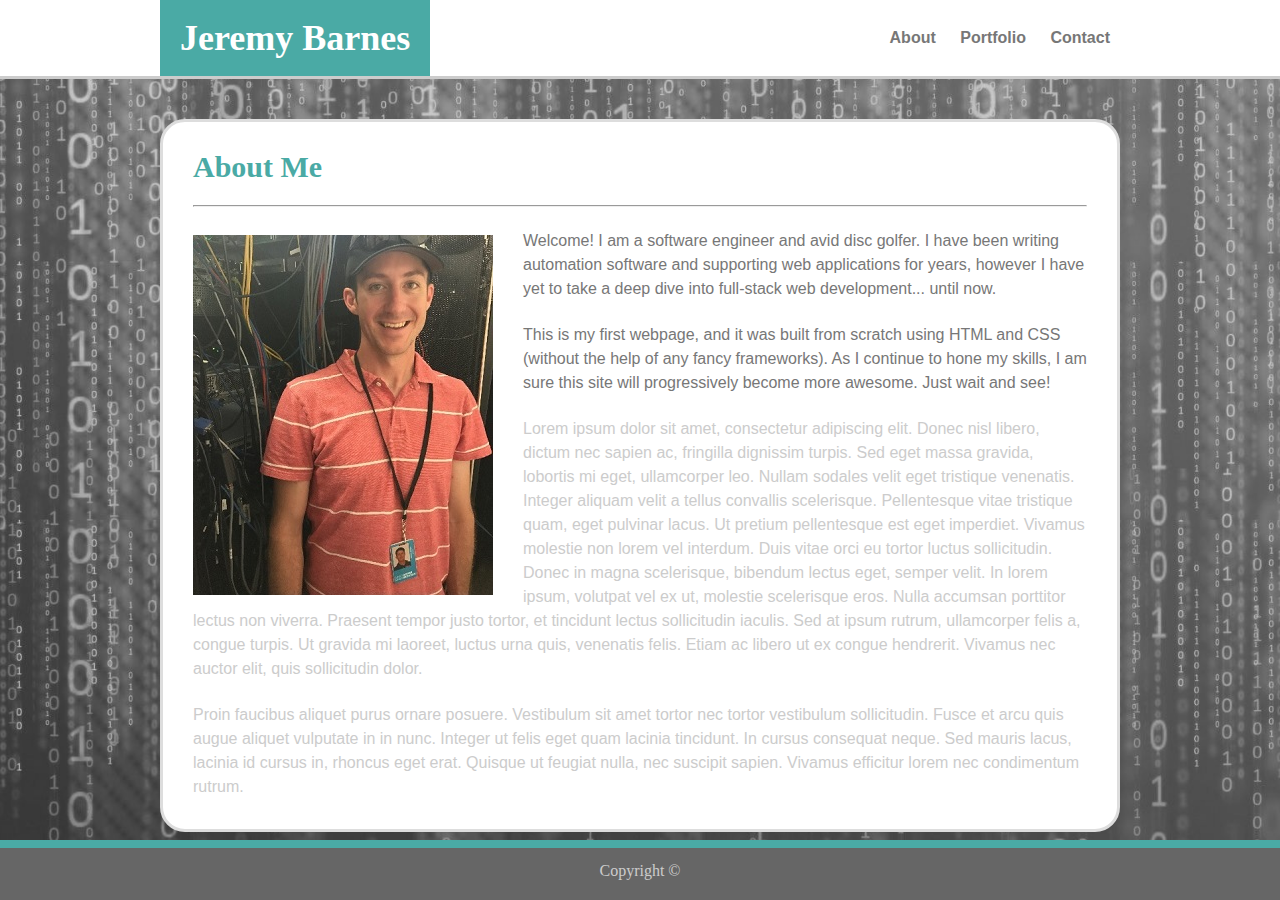
==== index.html @ 639a113d "Initial Commit" ====
<!DOCTYPE html>
<html lang="en-us">

<head>
    <meta charset="UTF-8">
    <meta name="viewport" content="width=device-width, initial-scale=1.0">
    <title>About: Jeremy Barnes</title>
    <link rel="stylesheet" type="text/css" href="./assets/css/reset.css">
    <link rel="stylesheet" type="text/css" href="./assets/css/style.css">
</head>

<body>
    <div class="backgroundImage">
        <header>
            <div id="headerBox">
                <div class="clearFixAfter">

                    <h1>Jeremy Barnes</h1>

                    <nav>
                        <ul>
                            <li> <a class="link about" href="#"> About </a> </li>
                            <li> <a class="link portfolio" href="./portfolio.html"> Portfolio </a> </li>
                            <li> <a class="link contact" href="./contact.html"> Contact </a> </li>
                        </ul>
                    </nav>
                </div>
            </div>
        </header>

        <main>
            <h2>About Me</h2>

            <hr>

            <img id="aboutMeIMG" src="./assets/images/me.jpg" alt="Jeremy Barnes">

            <p>
                Welcome! I am a software engineer and avid disc golfer. I have been writing automation software and
                supporting web applications for years, however I have yet to take a deep dive into full-stack web
                development... until now.
            </p>

            <p>
                This is my first webpage, and it was built from scratch using HTML and CSS (without the help of any
                fancy frameworks). As I continue to hone my skills, I am sure this site will progressively become more
                awesome. Just wait and see!
            </p>

            <p class="placeholderBio">
                Lorem ipsum dolor sit amet, consectetur adipiscing elit. Donec nisl libero, dictum nec sapien ac,
                fringilla
                dignissim turpis. Sed eget massa gravida, lobortis mi eget, ullamcorper leo. Nullam sodales velit eget
                tristique venenatis. Integer aliquam velit a tellus convallis scelerisque. Pellentesque vitae tristique
                quam, eget pulvinar lacus. Ut pretium pellentesque est eget imperdiet. Vivamus molestie non lorem vel
                interdum. Duis vitae orci eu tortor luctus sollicitudin. Donec in magna scelerisque, bibendum lectus
                eget,
                semper velit. In lorem ipsum, volutpat vel ex ut, molestie scelerisque eros. Nulla accumsan porttitor
                lectus
                non viverra. Praesent tempor justo tortor, et tincidunt lectus sollicitudin iaculis. Sed at ipsum
                rutrum,
                ullamcorper felis a, congue turpis. Ut gravida mi laoreet, luctus urna quis, venenatis felis. Etiam ac
                libero ut ex congue hendrerit. Vivamus nec auctor elit, quis sollicitudin dolor.
            </p>

            <p class="placeholderBio">
                Proin faucibus aliquet purus ornare posuere. Vestibulum sit amet tortor nec tortor vestibulum
                sollicitudin.
                Fusce et arcu quis augue aliquet vulputate in in nunc. Integer ut felis eget quam lacinia tincidunt. In
                cursus consequat neque. Sed mauris lacus, lacinia id cursus in, rhoncus eget erat. Quisque ut feugiat
                nulla,
                nec suscipit sapien. Vivamus efficitur lorem nec condimentum rutrum.
            </p>
        </main>

        <footer>
            <h3 id="copyRight">Copyright ©</h3>
        </footer>
    </div>
</body>

</html>
---- assets/css/style.css ----
* {
  box-sizing: border-box;
}

.clearFixAfter::after {
  clear: both;
  content: "";
  display: block;
}

body, html {
  color: #777777;
  font-family: Arial, 'Helvetica Neue', Helvetica, sans-serif;
  font-size: 12pt;
  height: 100%;
  margin: 0;
}

.backgroundImage {
  background-attachment: fixed;
  background-image: url(../images/bgGrayscale.jpg);
  background-position: center;
  background-repeat: no-repeat;
  background-size: cover;
  height: 100%;
  overflow: auto;
}

header {
  background: #ffffff;
  border-bottom: 3px solid #cccccc;
  overflow: auto;
}

#headerBox {
  margin: 0 auto;
  width: 960px;
}

h1, h2, h3 {
  font-family: Georgia, Times, 'Times New Roman', serif;
}

h1 {
  background: #4aaaa5;
  color: #ffffff;
  float: left;
  font-size: 36px;
  font-weight: bold;
  margin: 0;
  padding: 20px;
}

h2 {
  background: #ffffff;
  color: #4aaaa5;
  font-size: 30px;
  font-weight: bold;
  margin: 0;
  padding: 0px 15px 15px 0px;
}

nav {
  float: right;
  position: relative;
  top: 30px;
}

li {
  display: inline-block;
  list-style-type: none;
}

.link {
  font-weight: 700;
  padding: 10px;
}

.link:hover {
  background: #DDDDDD;
  border-radius: 25px;
  color: #4aaaa5;
}

ul:hover > li {
  color: #DDDDDD;
}

a {
  color: inherit;
  text-decoration: none;
}

main {
  background: #ffffff;
  border: 3px solid #DDDDDD;
  border-radius: 25px;
  margin: 0 auto;
  margin-bottom: 100px;
  overflow: auto;
  padding: 30px;
  position: relative;
  top: 40px;
  width: 960px;
}

img {
  height: 200px;
  width: 300px;
}

#aboutMeIMG {
  float: left;
  height: 360px;
  margin: 20px 30px 10px 0px;
  width: 300px;
}

.portfolioIMG {
  float: left;
  margin: 20px 40px 20px 0px;
  position: relative;
}

.imgOverlay {
  background: #4aaaa5;
  bottom: 15px;
  color: #ffffff;
  padding: 15px;
  position: absolute;
  text-align: center;
  width: 100%;
}

p {
  line-height: 150%;
  margin-top: 22px;
}

label {
  line-height: 2.0;
}

input {
  height: 30px;
  padding-left: 10px;
  width: 100%;
}

textarea {
  height: 200px;
  padding-left: 10px;
  padding-right: 10px;
  width: 100%;
}

::placeholder, .placeholderBio {
  color: #CCCCCC;
}

#submitBTN {
  background: #4aaaa5;
  border: none;
  color: #ffffff;
  font-family: Arial, 'Helvetica Neue', Helvetica, sans-serif;
  font-size: 12pt;
  height: 40px;
  width: 120px;
}

footer {
  background: #666666;
  border-top: 8px solid #4aaaa5;
  bottom: 0;
  height: 60px;
  position: fixed;
  text-align: center;
  width: 100%;
}

#copyRight {
  color: #cccccc;
  position: relative;
  top: 15px;
}
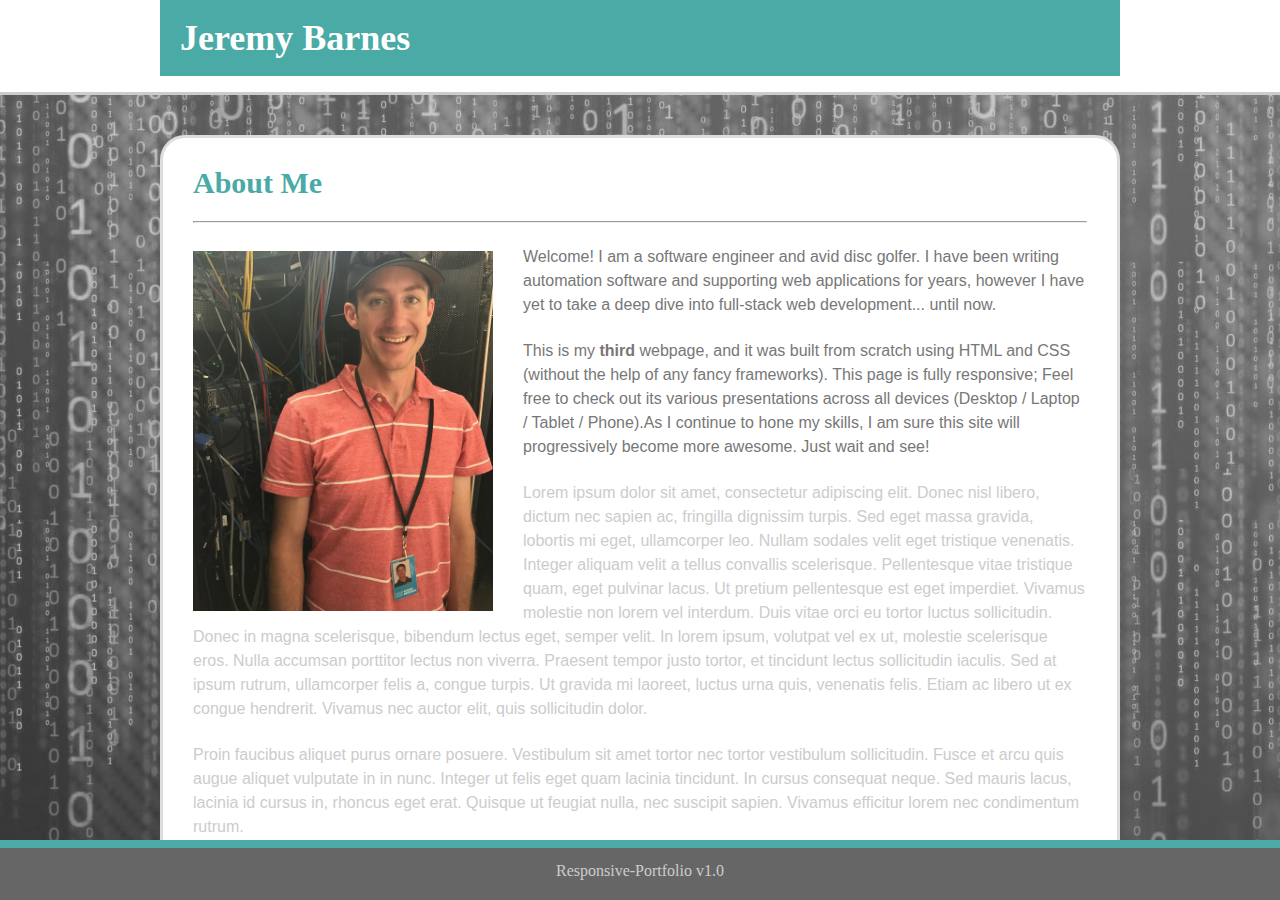
==== commit 489e1f7f: "Worked on 640px mobile view" ====
--- a/index.html
+++ b/index.html
@@ -42,9 +42,10 @@
             </p>
 
             <p>
-                This is my first webpage, and it was built from scratch using HTML and CSS (without the help of any
-                fancy frameworks). As I continue to hone my skills, I am sure this site will progressively become more
-                awesome. Just wait and see!
+                This is my <strong>third</strong> webpage, and it was built from scratch using HTML and CSS (without the
+                help of any fancy frameworks). This page is fully responsive; Feel free to check out its various
+                presentations across all devices (Desktop / Laptop / Tablet / Phone).As I continue to hone my skills, I
+                am sure this site will progressively become more awesome. Just wait and see!
             </p>
 
             <p class="placeholderBio">
@@ -74,7 +75,7 @@
         </main>
 
         <footer>
-            <h3 id="copyRight">Copyright ©</h3>
+            <h3 id="version">
         </footer>
     </div>
 </body>
--- a/assets/css/style.css
+++ b/assets/css/style.css
@@ -1,5 +1,13 @@
 * {
   box-sizing: border-box;
+}
+
+#version:after {
+  content: "Responsive-Portfolio v1.0";
+  color: #cccccc;
+  font-family: Georgia, Times, 'Times New Roman', serif;
+  position: relative;
+  top: 15px;
 }
 
 .clearFixAfter::after {
@@ -37,14 +45,14 @@
   width: 960px;
 }
 
-h1, h2, h3 {
+h1, h2 {
   font-family: Georgia, Times, 'Times New Roman', serif;
 }
 
 h1 {
   background: #4aaaa5;
   color: #ffffff;
-  float: left;
+  /* float: left; */
   font-size: 36px;
   font-weight: bold;
   margin: 0;
@@ -61,7 +69,7 @@
 }
 
 nav {
-  float: right;
+  /* float: right; */
   position: relative;
   top: 30px;
 }
@@ -137,6 +145,10 @@
   margin-top: 22px;
 }
 
+strong {
+  font-weight: 700;
+}
+
 label {
   line-height: 2.0;
 }
@@ -178,8 +190,53 @@
   width: 100%;
 }
 
-#copyRight {
-  color: #cccccc;
-  position: relative;
-  top: 15px;
+@media only screen and (max-width: 640px) {
+
+  .backgroundImage {
+    background: #ffffff;
+  }
+
+  h1 {
+    text-align: center
+  }
+
+  #headerBox {
+    width: 100%;
+  }
+
+  nav {
+    padding: 20px;
+    text-align: center;
+    top: 0px;
+  }
+
+  main {
+    border: 0px;
+    border-radius: 0px;
+    padding-bottom: 120px;
+    top: 0px;
+    width: 100%;
+  }
+
+  #aboutMeIMG {
+    height: 100%;
+    /* margin: 20px 30px 10px 0px; */
+    width: 100%;
+  }
+
+  .portfolioIMG {
+    /* height: 100%; */
+    width: 100%;
+
+    /* float: left;
+    margin: 20px 40px 20px 0px;
+    position: relative; */
+  }
+
+  img {
+    height: 100%;
+    width: 100%;
+    /* height: 200px;
+    width: 300px; */
+  }
 }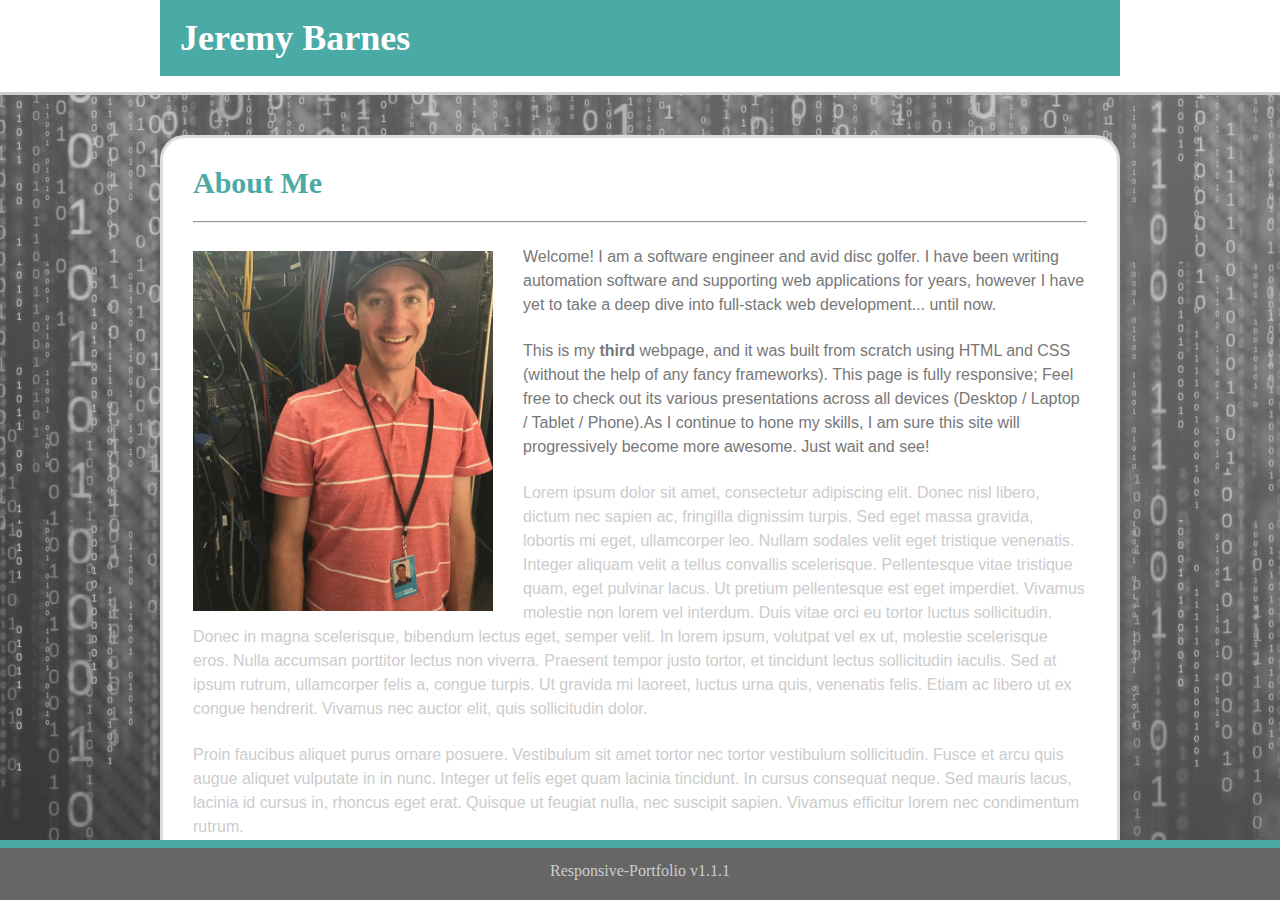
==== commit 634d6000: "added smooth scrolling" ====
--- a/index.html
+++ b/index.html
@@ -3,7 +3,7 @@
 
 <head>
     <meta charset="UTF-8">
-    <meta name="viewport" content="width=device-width, initial-scale=1.0">
+    <meta name="viewport" content="width=device-width, initial-scale=1.0, maximum-scale=1.0, user-scalable=no">
     <title>About: Jeremy Barnes</title>
     <link rel="stylesheet" type="text/css" href="./assets/css/reset.css">
     <link rel="stylesheet" type="text/css" href="./assets/css/style.css">
--- a/assets/css/style.css
+++ b/assets/css/style.css
@@ -3,7 +3,7 @@
 }
 
 #version:after {
-  content: "Responsive-Portfolio v1.0";
+  content: "Responsive-Portfolio v1.1.1";
   color: #cccccc;
   font-family: Georgia, Times, 'Times New Roman', serif;
   position: relative;
@@ -22,6 +22,7 @@
   font-size: 12pt;
   height: 100%;
   margin: 0;
+  scroll-behavior: smooth;
 }
 
 .backgroundImage {
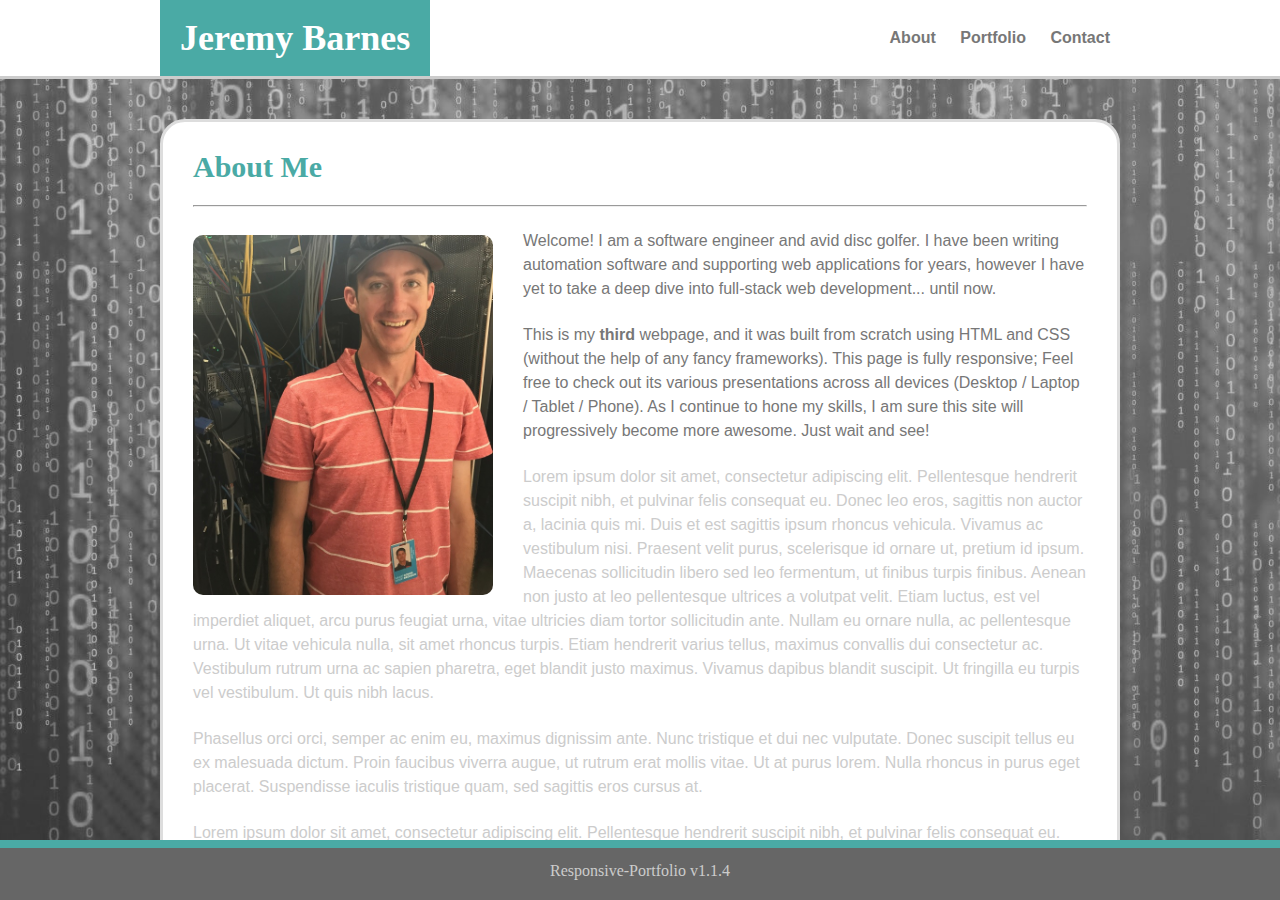
==== commit 5025b82f: "Responsive-ness added to index, portfolio, and contact." ====
--- a/index.html
+++ b/index.html
@@ -44,33 +44,68 @@
             <p>
                 This is my <strong>third</strong> webpage, and it was built from scratch using HTML and CSS (without the
                 help of any fancy frameworks). This page is fully responsive; Feel free to check out its various
-                presentations across all devices (Desktop / Laptop / Tablet / Phone).As I continue to hone my skills, I
+                presentations across all devices (Desktop / Laptop / Tablet / Phone). As I continue to hone my skills, I
                 am sure this site will progressively become more awesome. Just wait and see!
             </p>
 
             <p class="placeholderBio">
-                Lorem ipsum dolor sit amet, consectetur adipiscing elit. Donec nisl libero, dictum nec sapien ac,
-                fringilla
-                dignissim turpis. Sed eget massa gravida, lobortis mi eget, ullamcorper leo. Nullam sodales velit eget
-                tristique venenatis. Integer aliquam velit a tellus convallis scelerisque. Pellentesque vitae tristique
-                quam, eget pulvinar lacus. Ut pretium pellentesque est eget imperdiet. Vivamus molestie non lorem vel
-                interdum. Duis vitae orci eu tortor luctus sollicitudin. Donec in magna scelerisque, bibendum lectus
-                eget,
-                semper velit. In lorem ipsum, volutpat vel ex ut, molestie scelerisque eros. Nulla accumsan porttitor
-                lectus
-                non viverra. Praesent tempor justo tortor, et tincidunt lectus sollicitudin iaculis. Sed at ipsum
-                rutrum,
-                ullamcorper felis a, congue turpis. Ut gravida mi laoreet, luctus urna quis, venenatis felis. Etiam ac
-                libero ut ex congue hendrerit. Vivamus nec auctor elit, quis sollicitudin dolor.
+                Lorem ipsum dolor sit amet, consectetur adipiscing elit. Pellentesque hendrerit suscipit nibh,
+                et pulvinar felis consequat eu. Donec leo eros, sagittis non auctor a, lacinia quis mi. Duis et
+                est sagittis ipsum rhoncus vehicula. Vivamus ac vestibulum nisi. Praesent velit purus,
+                scelerisque id ornare ut, pretium id ipsum. Maecenas sollicitudin libero sed leo fermentum, ut
+                finibus turpis finibus. Aenean non justo at leo pellentesque ultrices a volutpat velit. Etiam
+                luctus, est vel imperdiet aliquet, arcu purus feugiat urna, vitae ultricies diam tortor
+                sollicitudin ante. Nullam eu ornare nulla, ac pellentesque urna. Ut vitae vehicula nulla, sit
+                amet rhoncus turpis. Etiam hendrerit varius tellus, maximus convallis dui consectetur ac.
+                Vestibulum rutrum urna ac sapien pharetra, eget blandit justo maximus. Vivamus dapibus blandit
+                suscipit. Ut fringilla eu turpis vel vestibulum. Ut quis nibh lacus.
             </p>
 
             <p class="placeholderBio">
-                Proin faucibus aliquet purus ornare posuere. Vestibulum sit amet tortor nec tortor vestibulum
-                sollicitudin.
-                Fusce et arcu quis augue aliquet vulputate in in nunc. Integer ut felis eget quam lacinia tincidunt. In
-                cursus consequat neque. Sed mauris lacus, lacinia id cursus in, rhoncus eget erat. Quisque ut feugiat
-                nulla,
-                nec suscipit sapien. Vivamus efficitur lorem nec condimentum rutrum.
+                Phasellus orci orci, semper ac enim eu, maximus dignissim ante. Nunc tristique et dui nec
+                vulputate. Donec suscipit tellus eu ex malesuada dictum. Proin faucibus viverra augue, ut rutrum
+                erat mollis vitae. Ut at purus lorem. Nulla rhoncus in purus eget placerat. Suspendisse iaculis
+                tristique quam, sed sagittis eros cursus at.
+            </p>
+
+            <p class="placeholderBio">
+                Lorem ipsum dolor sit amet, consectetur adipiscing elit. Pellentesque hendrerit suscipit nibh,
+                et pulvinar felis consequat eu. Donec leo eros, sagittis non auctor a, lacinia quis mi. Duis et
+                est sagittis ipsum rhoncus vehicula. Vivamus ac vestibulum nisi. Praesent velit purus,
+                scelerisque id ornare ut, pretium id ipsum. Maecenas sollicitudin libero sed leo fermentum, ut
+                finibus turpis finibus. Aenean non justo at leo pellentesque ultrices a volutpat velit. Etiam
+                luctus, est vel imperdiet aliquet, arcu purus feugiat urna, vitae ultricies diam tortor
+                sollicitudin ante. Nullam eu ornare nulla, ac pellentesque urna. Ut vitae vehicula nulla, sit
+                amet rhoncus turpis. Etiam hendrerit varius tellus, maximus convallis dui consectetur ac.
+                Vestibulum rutrum urna ac sapien pharetra, eget blandit justo maximus. Vivamus dapibus blandit
+                suscipit. Ut fringilla eu turpis vel vestibulum. Ut quis nibh lacus.
+            </p>
+
+            <p class="placeholderBio">
+                Phasellus orci orci, semper ac enim eu, maximus dignissim ante. Nunc tristique et dui nec
+                vulputate. Donec suscipit tellus eu ex malesuada dictum. Proin faucibus viverra augue, ut rutrum
+                erat mollis vitae. Ut at purus lorem. Nulla rhoncus in purus eget placerat. Suspendisse iaculis
+                tristique quam, sed sagittis eros cursus at.
+            </p>
+
+            <p class="placeholderBio">
+                Lorem ipsum dolor sit amet, consectetur adipiscing elit. Pellentesque hendrerit suscipit nibh,
+                et pulvinar felis consequat eu. Donec leo eros, sagittis non auctor a, lacinia quis mi. Duis et
+                est sagittis ipsum rhoncus vehicula. Vivamus ac vestibulum nisi. Praesent velit purus,
+                scelerisque id ornare ut, pretium id ipsum. Maecenas sollicitudin libero sed leo fermentum, ut
+                finibus turpis finibus. Aenean non justo at leo pellentesque ultrices a volutpat velit. Etiam
+                luctus, est vel imperdiet aliquet, arcu purus feugiat urna, vitae ultricies diam tortor
+                sollicitudin ante. Nullam eu ornare nulla, ac pellentesque urna. Ut vitae vehicula nulla, sit
+                amet rhoncus turpis. Etiam hendrerit varius tellus, maximus convallis dui consectetur ac.
+                Vestibulum rutrum urna ac sapien pharetra, eget blandit justo maximus. Vivamus dapibus blandit
+                suscipit. Ut fringilla eu turpis vel vestibulum. Ut quis nibh lacus.
+            </p>
+
+            <p class="placeholderBio">
+                Phasellus orci orci, semper ac enim eu, maximus dignissim ante. Nunc tristique et dui nec
+                vulputate. Donec suscipit tellus eu ex malesuada dictum. Proin faucibus viverra augue, ut rutrum
+                erat mollis vitae. Ut at purus lorem. Nulla rhoncus in purus eget placerat. Suspendisse iaculis
+                tristique quam, sed sagittis eros cursus at.
             </p>
         </main>
 
--- a/assets/css/style.css
+++ b/assets/css/style.css
@@ -3,7 +3,7 @@
 }
 
 #version:after {
-  content: "Responsive-Portfolio v1.1.1";
+  content: "Responsive-Portfolio v1.1.4";
   color: #cccccc;
   font-family: Georgia, Times, 'Times New Roman', serif;
   position: relative;
@@ -53,7 +53,6 @@
 h1 {
   background: #4aaaa5;
   color: #ffffff;
-  /* float: left; */
   font-size: 36px;
   font-weight: bold;
   margin: 0;
@@ -70,7 +69,6 @@
 }
 
 nav {
-  /* float: right; */
   position: relative;
   top: 30px;
 }
@@ -114,6 +112,7 @@
 }
 
 img {
+  border-radius: 10px;
   height: 200px;
   width: 300px;
 }
@@ -126,7 +125,6 @@
 }
 
 .portfolioIMG {
-  float: left;
   margin: 20px 40px 20px 0px;
   position: relative;
 }
@@ -135,6 +133,7 @@
   background: #4aaaa5;
   bottom: 15px;
   color: #ffffff;
+  font-size: 10pt;
   padding: 15px;
   position: absolute;
   text-align: center;
@@ -191,8 +190,62 @@
   width: 100%;
 }
 
+/* Large Screen:  Desktop / Laptop */
+@media only screen and (min-width: 981px) {
+  h1, .portfolioIMG{
+    float: left;
+  }
+
+  nav {
+    float: right;
+  }
+}
+
+/* Medium Screen:  Desktop / Laptop / Tablet */
+@media only screen and (min-width: 769px) and (max-width: 980px) {
+  h1, .portfolioIMG-left{
+    float: left;
+  }
+
+  #headerBox, main {
+    width: 740px;
+  }
+
+  nav, .portfolioIMG-right {
+    float: right;
+  }
+
+  .portfolioIMG {
+    margin: 20px 0px 20px 0px;
+  }
+}
+
+/* Small Screen:  Tablet / Large Mobile Phone */
+@media only screen and (min-width: 641px) and (max-width: 768px) {
+  h1, .portfolioIMG-left{
+    float: left;
+  }
+
+  #headerBox, main {
+    width: 600px;
+  }
+
+  nav, .portfolioIMG-right {
+    float: right;
+  }
+
+  img {
+    height: 170px;
+    width: 255px;
+  }
+
+  .portfolioIMG {
+    margin: 20px 0px 0px 0px;
+  }
+}
+
+/* Extra-Small Screen:  Normal Mobile Phone */
 @media only screen and (max-width: 640px) {
-
   .backgroundImage {
     background: #ffffff;
   }
@@ -214,30 +267,19 @@
   main {
     border: 0px;
     border-radius: 0px;
-    padding-bottom: 120px;
+    padding-bottom: 40px;
     top: 0px;
     width: 100%;
   }
 
   #aboutMeIMG {
     height: 100%;
-    /* margin: 20px 30px 10px 0px; */
-    width: 100%;
-  }
-
-  .portfolioIMG {
-    /* height: 100%; */
-    width: 100%;
-
-    /* float: left;
-    margin: 20px 40px 20px 0px;
-    position: relative; */
-  }
-
-  img {
+    margin-bottom: 20px;
+    width: 100%;
+  }
+
+  img, .portfolioIMG {
     height: 100%;
     width: 100%;
-    /* height: 200px;
-    width: 300px; */
   }
 }